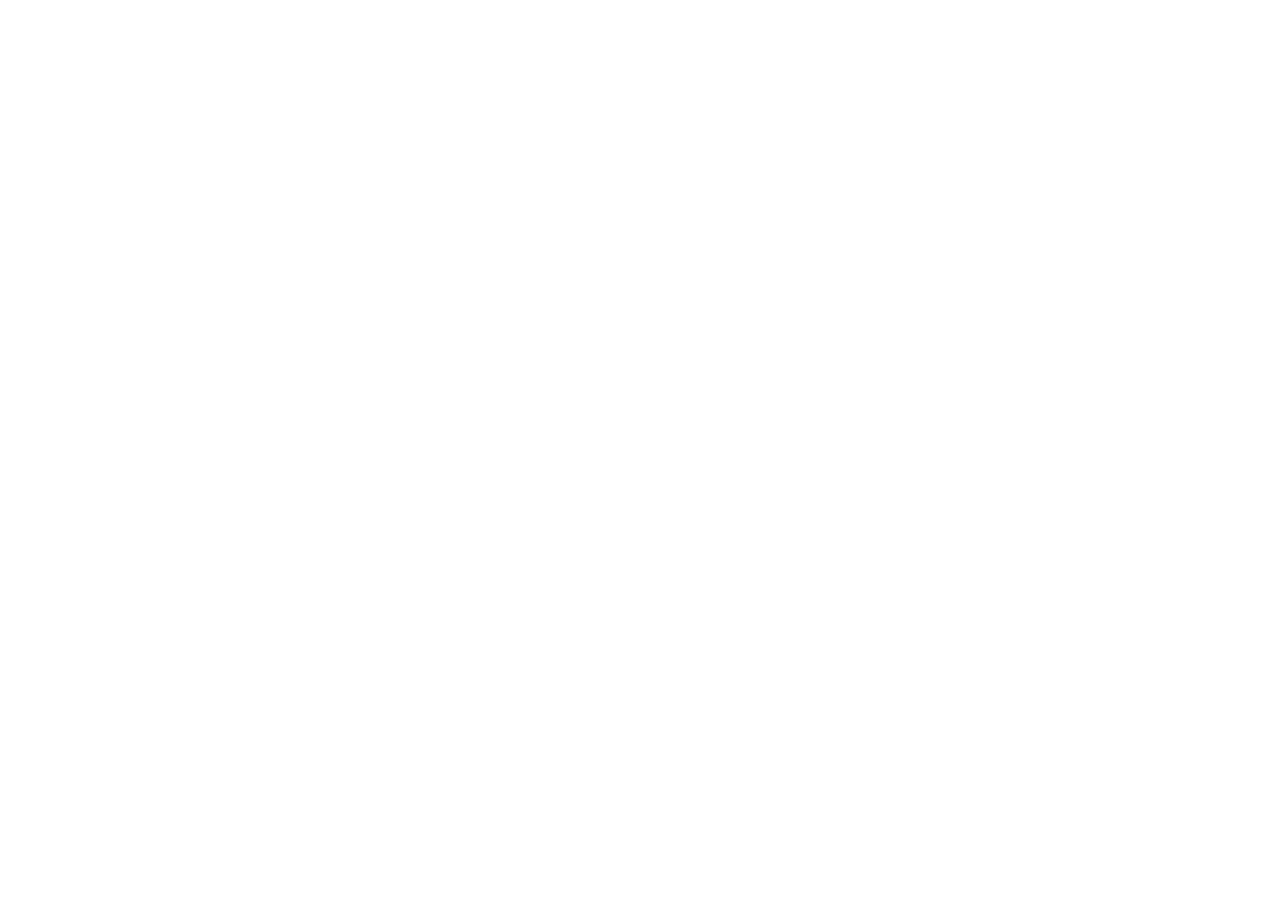
==== index.html @ db789dbf "Added the initial files for the template, Layes, Backbone, Jquery" ====
<!DOCTYPE html>
<!--[if IEMobile 7 ]>    <html class="no-js iem7"> <![endif]-->
<!--[if (gt IEMobile 7)|!(IEMobile)]><!--> <html class="no-js"> <!--<![endif]-->
    <head>
        <meta charset="utf-8">
        <title></title>
        <meta name="description" content="">
        <meta name="HandheldFriendly" content="True">
        <meta name="MobileOptimized" content="320">
        <meta name="viewport" content="width=device-width, initial-scale=1">
        <meta http-equiv="cleartype" content="on">

        <link rel="apple-touch-icon-precomposed" sizes="144x144" href="img/touch/apple-touch-icon-144x144-precomposed.png">
        <link rel="apple-touch-icon-precomposed" sizes="114x114" href="img/touch/apple-touch-icon-114x114-precomposed.png">
        <link rel="apple-touch-icon-precomposed" sizes="72x72" href="img/touch/apple-touch-icon-72x72-precomposed.png">
        <link rel="apple-touch-icon-precomposed" href="img/touch/apple-touch-icon-57x57-precomposed.png">
        <link rel="shortcut icon" href="img/touch/apple-touch-icon.png">

        <!-- Tile icon for Win8 (144x144 + tile color) -->
        <meta name="msapplication-TileImage" content="img/touch/apple-touch-icon-144x144-precomposed.png">
        <meta name="msapplication-TileColor" content="#222222">


        <!-- For iOS web apps. Delete if not needed. https://github.com/h5bp/mobile-boilerplate/issues/94 -->
        <!--
        <meta name="apple-mobile-web-app-capable" content="yes">
        <meta name="apple-mobile-web-app-status-bar-style" content="black">
        <meta name="apple-mobile-web-app-title" content="">
        -->

        <!-- This script prevents links from opening in Mobile Safari. https://gist.github.com/1042026 -->
        <!--
        <script>(function(a,b,c){if(c in b&&b[c]){var d,e=a.location,f=/^(a|html)$/i;a.addEventListener("click",function(a){d=a.target;while(!f.test(d.nodeName))d=d.parentNode;"href"in d&&(d.href.indexOf("http")||~d.href.indexOf(e.host))&&(a.preventDefault(),e.href=d.href)},!1)}})(document,window.navigator,"standalone")</script>
        -->

        <link rel="stylesheet" href="css/normalize.css">
        <link rel="stylesheet" href="css/main.css">
        <script src="js/vendor/modernizr-2.6.2.min.js"></script>
    </head>
    <body>

        <!-- Add your site or application content here -->

        <script src="js/vendor/zepto.min.js"></script>
        <script src="js/helper.js"></script>

        <!-- Google Analytics: change UA-XXXXX-X to be your site's ID. -->
        <script>
            var _gaq=[["_setAccount","UA-XXXXX-X"],["_trackPageview"]];
            (function(d,t){var g=d.createElement(t),s=d.getElementsByTagName(t)[0];g.async=1;
            g.src=("https:"==location.protocol?"//ssl":"//www")+".google-analytics.com/ga.js";
            s.parentNode.insertBefore(g,s)}(document,"script"));
        </script>
    </body>
</html>
---- css/main.css ----
/*
 * HTML5 Boilerplate
 *
 * What follows is the result of much research on cross-browser styling.
 * Credit left inline and big thanks to Nicolas Gallagher, Jonathan Neal,
 * Kroc Camen, and the H5BP dev community and team.
 */

/* ==========================================================================
   Base styles: opinionated defaults
   ========================================================================== */

html,
button,
input,
select,
textarea {
    color: #222;
}

body {
    font-size: 1em;
    line-height: 1.4;
}

a {
    color: #00e;
}

a:visited {
    color: #551a8b;
}

a:hover {
    color: #06e;
}

/*
 * Remove the gap between images and the bottom of their containers: h5bp.com/i/440
 */

img {
    vertical-align: middle;
}

/*
 * Remove default fieldset styles.
 */

fieldset {
    border: 0;
    margin: 0;
    padding: 0;
}

/*
 * Allow only vertical resizing of textareas.
 */

textarea {
    resize: vertical;
}

/* ==========================================================================
   Author's custom styles
   ========================================================================== */


















/* ==========================================================================
   Helper classes
   ========================================================================== */

/* Prevent callout */

.nocallout {
    -webkit-touch-callout: none;
}

.pressed {
    background-color: rgba(0, 0, 0, 0.7);
}

/* A hack for HTML5 contenteditable attribute on mobile */

textarea[contenteditable] {
    -webkit-appearance: none;
}

/* A workaround for S60 3.x and 5.0 devices which do not animated gif images if
   they have been set as display: none */

.gifhidden {
    position: absolute;
    left: -100%;
}

/*
 * Image replacement
 */

.ir {
    background-color: transparent;
    background-repeat: no-repeat;
    border: 0;
    direction: ltr;
    display: block;
    overflow: hidden;
    text-align: left;
    text-indent: -999em;
}

.ir br {
    display: none;
}

/*
 * Hide from both screenreaders and browsers: h5bp.com/u
 */

.hidden {
    display: none !important;
    visibility: hidden;
}

/*
 * Hide only visually, but have it available for screenreaders: h5bp.com/v
 */

.visuallyhidden {
    border: 0;
    clip: rect(0 0 0 0);
    height: 1px;
    margin: -1px;
    overflow: hidden;
    padding: 0;
    position: absolute;
    width: 1px;
}

/*
 * Extends the .visuallyhidden class to allow the element to be focusable
 * when navigated to via the keyboard: h5bp.com/p
 */

.visuallyhidden.focusable:active,
.visuallyhidden.focusable:focus {
    clip: auto;
    height: auto;
    margin: 0;
    overflow: visible;
    position: static;
    width: auto;
}

/*
 * Hide visually and from screenreaders, but maintain layout
 */

.invisible {
    visibility: hidden;
}

/**
 * Clearfix helper
 * Used to contain floats: h5bp.com/q
 */

.clearfix:before,
.clearfix:after {
    content: "";
    display: table;
}

.clearfix:after {
    clear: both;
}

/*
 * For IE 6/7 only
 * Include this rule to trigger hasLayout and contain floats.
 */

.clearfix {
    *zoom: 1;
}

/* ==========================================================================
   EXAMPLE Media Queries for Responsive Design.
   Theses examples override the primary ('mobile first') styles.
   Modify as content requires.
   ========================================================================== */

@media only screen and (min-width: 800px) {
    /* Style adjustments for viewports that meet the condition */
}

@media only screen and (-webkit-min-device-pixel-ratio: 1.5),
       only screen and (min-resolution: 144dpi) {
    /* Style adjustments for viewports that meet the condition */
}
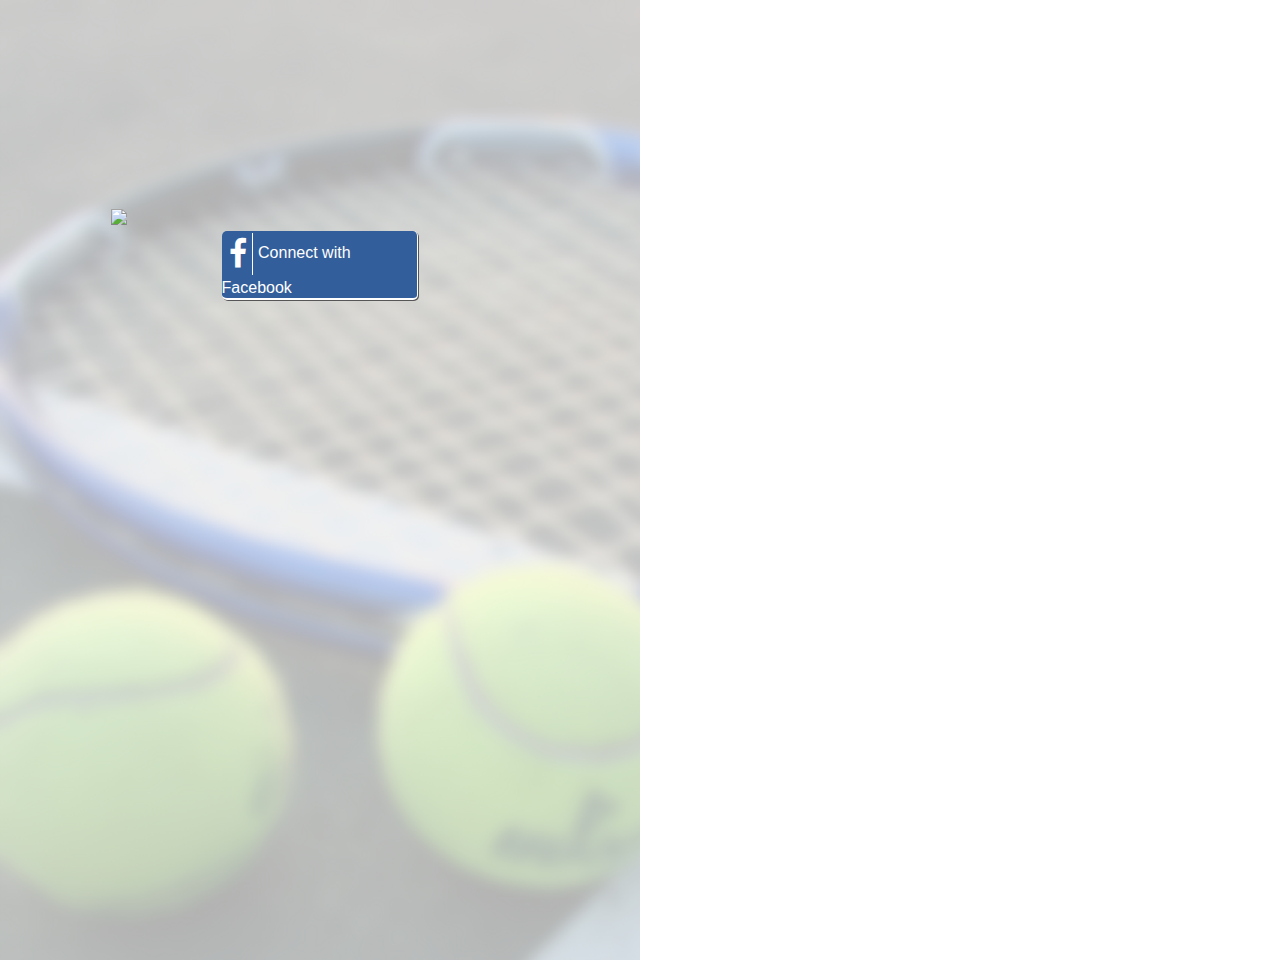
==== commit 8d9aeb6e: "COmmmit for working facebook log in, redirect to page" ====
--- a/index.html
+++ b/index.html
@@ -35,21 +35,66 @@
 
         <link rel="stylesheet" href="css/normalize.css">
         <link rel="stylesheet" href="css/main.css">
+        <link rel="stylesheet" href="css/layers.min.css" >
         <script src="js/vendor/modernizr-2.6.2.min.js"></script>
+        <link href="//netdna.bootstrapcdn.com/font-awesome/4.0.3/css/font-awesome.css" rel="stylesheet">
+
     </head>
     <body>
 
-        <!-- Add your site or application content here -->
+        <!-- signIn, Log In -->
+
+        <div id="signIn" class='page activePage'>
+            <div id="background">
+                <div class="mask">
+                    <div id="fb-root"></div>
+                    <div class="column eight center">
+                        <img class="logo" src="img/logo.png">
+                    </div>
+
+                    <div id="facebooklogin" class="column four center">
+                        <a href="javascript:loginUser()"> 
+                            <i class="fa fa-facebook"></i>
+                            <span class="facbook">Connect with Facebook</span>
+                        </a>
+                    </div>
+
+
+
+                </div>
+            </div>
+
+        </div>
+
+        <div id="signUp" class="page">
+            this is a test
+            If you can see this it is a success
+
+
+        </div>
+
+
+        <!-- signIn, Log In -->
+        <div id="userHome">
+
+
+
+        </div>
+
 
         <script src="js/vendor/zepto.min.js"></script>
         <script src="js/helper.js"></script>
+        <script src="http://code.jquery.com/jquery-1.8.2.min.js"></script>
+        <script src="js/facebook.js"></script>
+        <!-- Google Analytics: change UA-XXXXX-X to be your site's ID. -->
+<!---        
 
-        <!-- Google Analytics: change UA-XXXXX-X to be your site's ID. -->
-        <script>
-            var _gaq=[["_setAccount","UA-XXXXX-X"],["_trackPageview"]];
-            (function(d,t){var g=d.createElement(t),s=d.getElementsByTagName(t)[0];g.async=1;
-            g.src=("https:"==location.protocol?"//ssl":"//www")+".google-analytics.com/ga.js";
-            s.parentNode.insertBefore(g,s)}(document,"script"));
-        </script>
+
+// <script>
+        //     var _gaq=[["_setAccount","UA-XXXXX-X"],["_trackPageview"]];
+        //     (function(d,t){var g=d.createElement(t),s=d.getElementsByTagName(t)[0];g.async=1;
+        //     g.src=("https:"==location.protocol?"//ssl":"//www")+".google-analytics.com/ga.js";
+        //     s.parentNode.insertBefore(g,s)}(document,"script"));
+        </script> -->
     </body>
 </html>
--- a/css/main.css
+++ b/css/main.css
@@ -65,10 +65,68 @@
    Author's custom styles
    ========================================================================== */
 
-
-
-
-
+/* ------------------------ Page ---------*/
+
+.page{
+    position:absolute;
+    visibility:hidden;
+    display:block;
+    width: 640px;
+    height: 960px;
+}
+
+.activePage{
+    visibility: visible;
+}
+
+/* ------------------------ SIGN UP ---------*/
+
+#background{
+    display:block;
+    width: 640px;
+    height: 960px;
+    background-image: url('../img/tennis_blur.jpg');
+}
+
+.mask{
+    width: 100%;
+    height: 100%;
+    background-color: rgba(250,250,250,0.7);
+}
+
+.facebook{
+    border-left: 2px solid black;
+    text-decoration: none;
+}
+
+
+#facebooklogin{
+    border-right: 1px solid white;
+    border-bottom: 2px solid white;
+    background-color: #325e9b;
+    border-radius: 5px;
+    box-shadow: 1px 1px 0px 0px #565656;
+}   
+
+#facebooklogin a{
+    color: #FFF;
+    text-decoration: none;
+    text-shadow: 0px 2px 2px 0px #7A6D6D;
+    box-shadow: 1px #7A6D6D;
+}
+
+#facebooklogin i{
+    color: #FFF;
+    margin: 2px;
+    font-size: 2em;
+    padding: 5px;
+    vertical-align: middle;
+    box-shadow: 1px 0px 0px 0px #FFF;
+}
+
+.logo{
+  margin-top: 50%;
+}
 
 
 
--- a/css/layers.min.css
+++ b/css/layers.min.css
@@ -0,0 +1,7 @@
+/*
+Layers CSS 1.0.2 
+Released by Jerry Jäppinen under the MIT license
+http://eiskis.net/layers
+2013-10-25 14:56 Europe/Helsinki
+*/
+html,body,div,span,object,iframe,h1,h2,h3,h4,h5,h6,p,blockquote,pre,abbr,address,cite,code,del,dfn,em,img,ins,kbd,q,samp,a,small,strong,sub,sup,var,dl,dt,dd,ol,ul,li,fieldset,form,label,legend,table,caption,tbody,tfoot,thead,tr,th,td,article,aside,canvas,details,figcaption,figure,footer,header,hgroup,menu,nav,section,summary,time,mark,audio,video{clear:both;outline:0;border-width:0;border-style:solid;border-color:transparent;background:transparent;outline-style:solid;vertical-align:baseline}html,body,blockquote,pre,table,form{margin:0;padding:0}figure,button,input,select,textarea{margin:0}img,iframe,button,input,select,textarea{max-width:100%}iframe{width:100%}article,aside,details,figcaption,figure,footer,header,hgroup,menu,nav,section,summary{display:block}audio,canvas,video{display:inline-block;*display:inline;*zoom:1}audio:not([controls]){display:none}[hidden]{display:none}img{-ms-interpolation-mode:bicubic}svg:not(:root){overflow:hidden}pre{white-space:pre-wrap;word-wrap:break-word}ul{list-style:disc;padding-left:2em}ol{list-style:decimal;padding-left:2em}nav ul,nav ol{list-style:none;list-style-image:none;padding-left:0}sub,sup{line-height:0;position:relative;vertical-align:baseline}sup{top:-0.5em}sub{bottom:-0.25em}table{width:100%;border-collapse:collapse;border-spacing:0}caption,th,td{text-align:left;vertical-align:top}html{font-size:100%;font-family:sans-serif;-webkit-text-size-adjust:100%;-ms-text-size-adjust:100%}h1,h2,h3,h4,h5,h6,strong,dt,mark,th{font-weight:bold}a{text-decoration:underline}a:hover{text-decoration:none}input,select,textarea,button{font-family:inherit}input[type=""],input:not([type]),input[type="text"],input[type="password"],input[type="email"],input[type="url"],input[type="search"],input[type="tel"],select,textarea,pre,code,kbd,samp{font-size:inherit;line-height:inherit}button,input,select,textarea,pre,code,kbd,samp{font-weight:inherit}button,select{text-transform:none}em,dfn,q,blockquote{font-style:italic}del{text-decoration:line-through}blockquote,q{quotes:none}blockquote:before,blockquote:after,q:before,q:after{content:'';content:none}button,input[type="submit"],input[type="reset"],input[type="button"],input[type=""],input:not([type]),input[type="text"],input[type="password"],input[type="email"],input[type="url"],input[type="search"],input[type="tel"],textarea{-webkit-box-sizing:content-box;-moz-box-sizing:content-box;box-sizing:content-box;display:inline-block}input[type="search"]{-webkit-appearance:textfield;-moz-appearance:textfield}input[type="search"]::-webkit-search-cancel-button,input[type="search"]::-webkit-search-decoration{-webkit-appearance:none}input[type="checkbox"],input[type="radio"]{box-sizing:border-box;padding:0}button::-moz-focus-inner,input::-moz-focus-inner{border:0;padding:0}button,html input[type="button"],input[type="reset"],input[type="submit"]{-webkit-appearance:button}button,html input[type="button"],input[type="reset"],input[type="submit"]{text-align:center}button,input,select{vertical-align:baseline;*vertical-align:middle}textarea{overflow:auto;vertical-align:top}body{cursor:default}abbr[title],dfn[title]{text-decoration:underline;cursor:help}a,label,button,input[type="submit"],input[type="button"],input[type="reset"]{cursor:pointer}.disabled button,.disabled label,.disabled a,button.disabled,label.disabled,a.disabled,.disabled input[type="submit"],.disabled input[type="button"],.disabled input[type="reset"],input[type="submit"].disabled,input[type="button"].disabled,input[type="reset"].disabled{cursor:default}a[disabled],button[disabled],input[disabled]{cursor:default}a:focus{outline-style:dotted}a:active,a:hover{outline:0}input[type="text"],input[type="password"],input[type="email"],input[type="url"],input[type="search"],input[type="tel"],input[type=""],input:not([type]){width:60%;max-width:20em}input[type="text"].squeeze,input[type="password"].squeeze,input[type="email"].squeeze,input[type="url"].squeeze,input[type="search"].squeeze,input[type="tel"].squeeze,input[type=""].squeeze,input:not([type]).squeeze{width:40%;max-width:14em}textarea{width:60%;max-width:32em;height:10.72em}textarea.squeeze{width:40%;height:4.02em;max-width:20em}button.plain,input.plain,textarea.plain{border-width:0;border-style:solid;background-color:transparent;padding:0}button.plain,input[type="submit"].plain,input[type="button"].plain,input[type="reset"].plain{line-height:inherit;font-size:inherit;font-family:inherit}input.buffer,input.buffer-top,textarea.buffer,textarea.buffer-top{padding-top:0.35em}input.buffer,input.buffer-right,textarea.buffer,textarea.buffer-right{padding-right:0.6em}input.buffer,input.buffer-bottom,textarea.buffer,textarea.buffer-bottom{padding-bottom:0.4em}input.buffer,input.buffer-left,textarea.buffer,textarea.buffer-left{padding-left:0.6em}.row,.column{-webkit-box-sizing:border-box;-moz-box-sizing:border-box;box-sizing:border-box}.row{width:100%;clear:both;float:none}.row-content{margin:0 auto;max-width:70em}.row-content.buffer,.row-content.buffer-top{padding-top:2%}.row-content.buffer.even,.row-content.buffer-top.even{padding-top:6%}.row-content.buffer,.row-content.buffer-right{padding-right:8%}.row-content.buffer,.row-content.buffer-bottom{padding-bottom:6%}.row-content.buffer,.row-content.buffer-left{padding-left:8%}.column{clear:none;float:left;min-height:1px}.column.first,.column.full,.column.twelve,.column.center{clear:both}.column.right{float:right}.column.center,.column.right.center{float:none}.column{margin-left:0;margin-right:3.8%}.column.last,.column.reset{margin-right:0 !important}.column.right{margin-right:0;margin-left:3.8%}.column.right.last,.column.right.reset{margin-left:0 !important}.column.center,.column.right.center{margin-right:auto !important;margin-left:auto !important}.column.full,.column.twelve{width:100%}.column.one{width:4.85%}.column.two,.column.sixth{width:13.45%}.column.three,.column.fourth{width:22.05%}.column.four,.column.twosixths,.column.third{width:30.75%}.column.five{width:39.45%}.column.six,.column.half,.column.threesixths,.column.twofourths{width:48%}.column.seven{width:56.75%}.column.eight,.column.foursixths,.column.twothirds{width:65.4%}.column.nine,.column.threefourths{width:74.05%}.column.ten,.column.fivesixths{width:82.7%}.column.eleven{width:91.35%}.column.push-one{margin-left:8.65%}.column.right.push-one{margin-right:8.65%}.column.push-two,.column.push-sixth{margin-left:17.25%}.column.right.push-two,.column.right.push-sixth{margin-right:17.25%}.column.push-three,.column.push-fourth{margin-left:25.85%}.column.right.push-three,.column.right.push-fourth{margin-right:25.85%}.column.push-four,.column.push-twosixths,.column.push-third{margin-left:34.55%}.column.right.push-four,.column.right.push-twosixths,.column.right.push-third{margin-right:34.55%}.column.push-five{margin-left:43.25%}.column.right.push-five{margin-right:43.25%}.column.push-six,.column.push-half,.column.push-threesixths,.column.push-twofourths{margin-left:51.8%}.column.right.push-six,.column.right.push-half,.column.right.push-threesixths,.column.right.push-twofourths{margin-right:51.8%}.column.push-seven{margin-left:60.55%}.column.right.push-seven{margin-right:60.55%}.column.push-eight,.column.push-foursixths,.column.push-twothirds{margin-left:69.2%}.column.right.push-eight,.column.right.push-foursixths,.column.right.push-twothirds{margin-right:69.2%}.column.push-nine,.column.push-threefourths{margin-left:77.85%}.column.right.push-nine,.column.right.push-threefourths{margin-right:77.85%}.column.push-ten,.column.push-fivesixths{margin-left:86.5%}.column.right.push-ten,.column.right.push-fivesixths{margin-right:86.5%}.column.push-eleven{margin-left:95.15%}.column.right.push-eleven{margin-right:95.15%}.column.one.reset{width:8.3%}.column.two.reset,.column.sixth.reset{width:16.65%}.column.three.reset,.column.fourth.reset{width:25%}.column.four.reset,.column.twosixths.reset,.column.third.reset{width:33.3%}.column.five.reset{width:41.65%}.column.six.reset,.column.half.reset,.column.threesixths.reset,.column.twofourths.reset{width:50%}.column.seven.reset{width:58.3%}.column.eight.reset,.column.foursixths.reset,.column.twothirds.reset{width:66.6%}.column.nine.reset,.column.threefourths.reset{width:75%}.column.ten.reset,.column.fivesixths.reset{width:83.35%}.column.eleven.reset{width:91.7%}.column.reset.push-one{margin-left:8.3%}.column.reset.right.push-one{margin-right:8.3%}.column.reset.push-two,.column.reset.push-sixth{margin-left:16.65%}.column.reset.right.push-two,.column.reset.right.push-sixth{margin-right:16.65%}.column.reset.push-three,.column.reset.push-fourth{margin-left:25%}.column.reset.right.push-three,.column.reset.right.push-fourth{margin-right:25%}.column.reset.push-four,.column.reset.push-twosixths,.column.reset.push-third{margin-left:33.3%}.column.reset.right.push-four,.column.reset.right.push-twosixths,.column.reset.right.push-third{margin-right:33.3%}.column.reset.push-five{margin-left:41.65%}.column.reset.right.push-five{margin-right:41.65%}.column.reset.push-six,.column.reset.push-half,.column.reset.push-threesixths,.column.reset.push-twofourths{margin-left:50%}.column.reset.right.push-six,.column.right.reset.push-half,.column.right.reset.push-threesixths,.column.right.reset.push-twofourths{margin-right:50%}.column.reset.push-seven{margin-left:58.3%}.column.reset.right.push-seven{margin-right:58.3%}.column.reset.push-eight,.column.reset.push-foursixths,.column.reset.push-twothirds{margin-left:66.6%}.column.reset.right.push-eight,.column.reset.right.push-foursixths,.column.reset.right.push-twothirds{margin-right:66.6%}.column.reset.push-nine,.column.reset.push-threefourths{margin-left:75%}.column.reset.right.push-nine,.column.reset.right.push-threefourths{margin-right:75%}.column.reset.push-ten,.column.reset.push-fivesixths{margin-left:83.35%}.column.reset.right.push-ten,.column.reset.right.push-fivesixths{margin-right:83.35%}.column.reset.push-eleven{margin-left:91.7%}.column.reset.right.push-eleven{margin-right:91.7%}.column.fluid{clear:none;float:left;width:100%;margin-left:0;margin-right:0}.column.fluid > .column-content{margin-right:10em}.column.fixed{position:static;clear:none;float:right;margin-right:0;margin-left:-100%;width:10em}.column.fluid.right > .column-content{margin-right:0;margin-left:10em}.column.fixed.right{float:left}ul.plain,ul.plain ul,ul.plain ol,ol.plain,ol.plain ul,ol.plain ol,ul.inline,ol.inline,ul.collapse,ol.collapse{padding-left:0;list-style-type:none}ul.plain ul,ul.plain ol,ol.plain ul,ol.plain ol,ul.inline ul,ul.inline ol,ol.inline ul,ol.inline ol,ul.collapse ul,ul.collapse ol,ol.collapse ul,ol.collapse ol{margin-top:0;margin-bottom:0}dl.plain dt{font-weight:inherit}ul.inline.right,ol.inline.right,dl.inline.right{text-align:right}ul.inline.center,ol.inline.center,dl.inline.center{text-align:center}ul.inline > li,ol.inline > li,dl.inline > dt,dl.inline > dd{display:inline}ul.collapse,ol.collapse,dl.collapse{float:left;clear:none}ul.collapse.right,ol.collapse.right,dl.collapse.right{float:right}ul.collapse > li,ol.collapse > li,dl.collapse > dt,dl.collapse > dd{float:left;clear:none}body{line-height:1.34}h1,h2,h3,h4,h5,h6{margin-top:1.34em;margin-bottom:0.67em}p,ul,ol,table,pre,blockquote{margin-top:0.67em;margin-bottom:1.34em}ul ul,ul ol,ol ol,ol ul{margin-top:0;margin-bottom:0.67em}dl{margin-bottom:1.34em}dl.plain{margin-top:0.67em}dl.reset,dl.reset-top{margin-top:0}dt{margin-top:0.67em;margin-bottom:0}dl.plain > dt,dl.inline > dt,dl.collapse > dt{margin-top:0}dd{margin-top:0;margin-bottom:0;margin-left:0}caption{margin-bottom:0.67em}th,td{padding:0.67em}.squeeze th,.squeeze td,th.squeeze,td.squeeze,table table th,table table td{padding:0.335em}table.plain th,table.plain td,tr.plain th,tr.plain td,tbody.plain th,tbody.plain td,thead.plain th,thead.plain td,tfoot.plain th,tfoot.plain td,th.plain,td.plain{padding:0}h1.squeeze,h2.squeeze,h3.squeeze,h4.squeeze,h5.squeeze,h6.squeeze,h1.squeeze-top,h2.squeeze-top,h3.squeeze-top,h4.squeeze-top,h5.squeeze-top,h6.squeeze-top{margin-top:0.67em}p.squeeze,ul.squeeze,ol.squeeze,table.squeeze,pre.squeeze,blockquote.squeeze,p.squeeze-top,ul.squeeze-top,ol.squeeze-top,table.squeeze-top,pre.squeeze-top,blockquote.squeeze-top{margin-top:0.335em}h1.squeeze,h2.squeeze,h3.squeeze,h4.squeeze,h5.squeeze,h6.squeeze,h1.squeeze-bottom,h2.squeeze-bottom,h3.squeeze-bottom,h4.squeeze-bottom,h5.squeeze-bottom,h6.squeeze-bottom{margin-bottom:0.335em}p.squeeze,ul.squeeze,ol.squeeze,table.squeeze,pre.squeeze,blockquote.squeeze,p.squeeze-bottom,ul.squeeze-bottom,ol.squeeze-bottom,table.squeeze-bottom,pre.squeeze-bottom,blockquote.squeeze-bottom{margin-bottom:0.67em}.push,.push-top{margin-top:1.34em}.push,.push-right{margin-right:1.34em}.push,.push-bottom{margin-bottom:1.34em}.push,.push-left{margin-left:1.34em}.reset,.reset-top{margin-top:0}.reset,.reset-right{margin-right:0}.reset,.reset-bottom{margin-bottom:0}.reset,.reset-left{margin-left:0}.buffer,.buffer-top{padding-top:1em}.buffer.even,.buffer-top.even{padding-top:2em}.buffer,.buffer-right{padding-right:2em}.buffer,.buffer-bottom{padding-bottom:2em}.buffer,.buffer-left{padding-left:2em}.no-buffer,.no-buffer-top{padding-top:0}.no-buffer,.no-buffer-right{padding-right:0}.no-buffer,.no-buffer-bottom{padding-bottom:0}.no-buffer,.no-buffer-left{padding-left:0}th.left,td.left{text-align:left}th.right,td.right{text-align:right}th.center,td.center{text-align:center}th.top,td.top{vertical-align:top}th.vertical-center,td.vertical-center,th.middle,td.middle{vertical-align:middle}th.bottom,td.bottom{vertical-align:bottom}body{word-break:break-word;-webkit-hyphens:auto;-moz-hyphens:auto;-epub-hyphens:auto;hyphens:auto}input[type="text"],input[type="password"],input[type="email"],input[type="url"],input[type="search"],input[type="tel"]{word-break:normal}html{font-family:"Segoe UI","Lucida Grande","Ubuntu","Roboto","Helvetica Neue","Helvetica","Arial",sans-serif}blockquote,q{font-family:"Droid Serif","Georgia",serif}pre,code,kbd,samp{font-family:"Menlo","Monaco","Segoe UI Mono","Droid Sans Mono","Consolas",monospace;font-size:0.9em}pre code,pre kbd,pre samp{font-size:1em}h1,h2,h3{text-rendering:optimizeLegibility}.keep-left,.keep-right{clear:none}.keep-left{float:left}.keep-right{float:right}.keep-center{margin-right:auto;margin-left:auto}.static{position:static}.relative{position:relative}.absolute{position:static}.fixed{position:fixed}.block{display:block}.inline-block{display:inline-block}.inline{display:inline}ul.inline,ol.inline,dl.inline{display:block}.hidden{display:none}.clear{clear:both}.clear-after:after{content:" ";display:table;clear:both}.clear-after{*zoom:1}.dry{text-indent:-9999em;direction:ltr}.content-box{-webkit-box-sizing:content-box;-moz-box-sizing:content-box;box-sizing:content-box}.border-box{-webkit-box-sizing:border-box;-moz-box-sizing:border-box;box-sizing:border-box}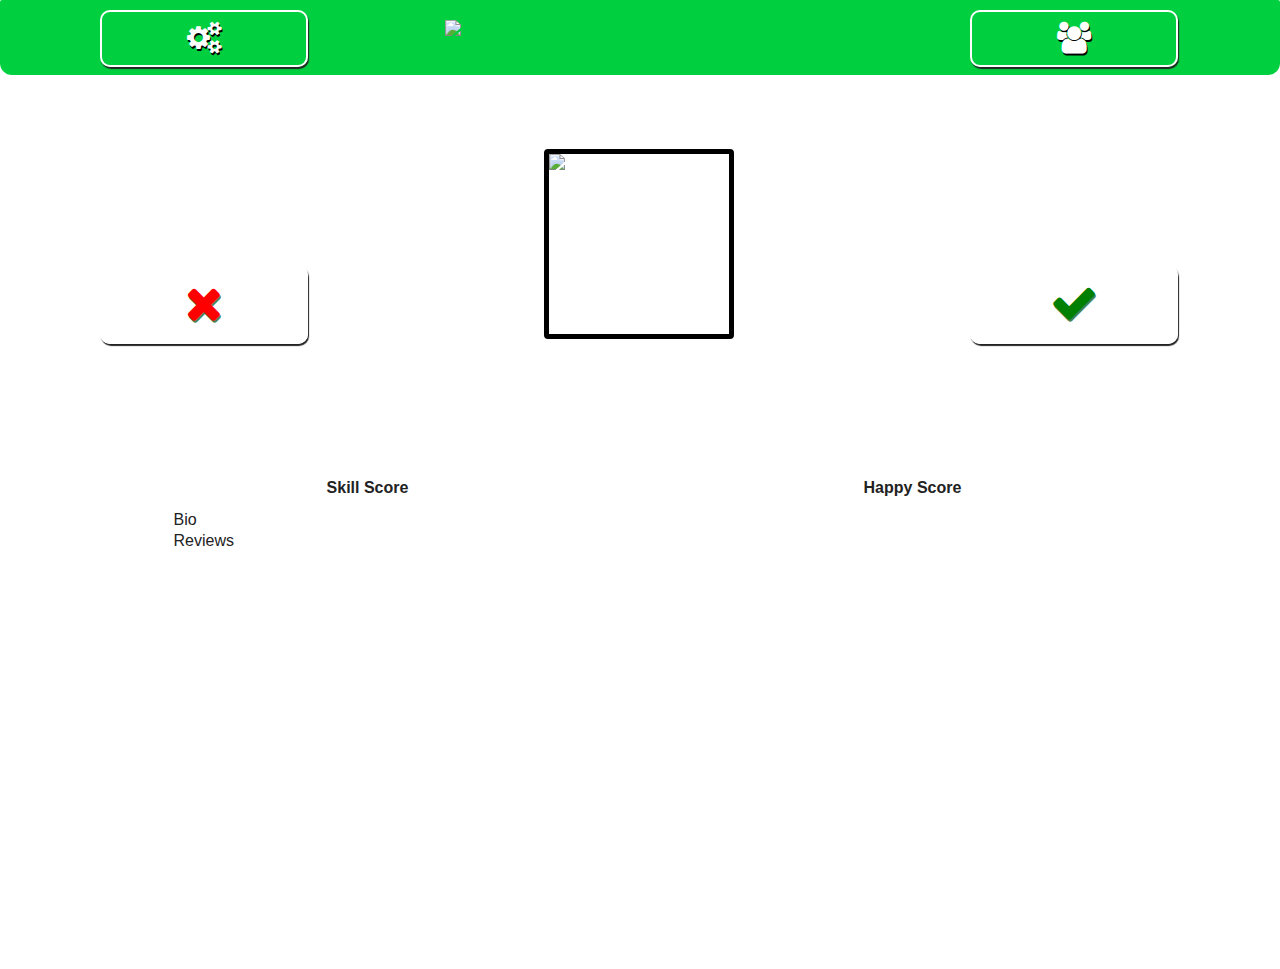
==== commit 7f27562c: "Continued development for the main match page, head and asses were added" ====
--- a/index.html
+++ b/index.html
@@ -44,7 +44,7 @@
 
         <!-- signIn, Log In -->
 
-        <div id="signIn" class='page activePage'>
+        <div id="signIn" class='page'>
             <div id="background">
                 <div class="mask">
                     <div id="fb-root"></div>
@@ -58,18 +58,66 @@
                             <span class="facbook">Connect with Facebook</span>
                         </a>
                     </div>
+                </div>
+            </div>
+        </div>
+
+        <div id="matchHome" class="page activePage">
+            <div class="row navbar">
+                <div class="column four">
+                    <div class="btn settingsBtn">
+                        <i class="fa fa-gears"></i>
+                    </div>
+                </div>
+                <div class="column third">
+                    <img id="headerLogo" src="img/headerLogo.png">
+                </div>
+                <div class="column four last">
+                    <div class="btn chatBtn">
+                        <i class="fa fa-group"></i>
+                    </div>
+                </div>
 
 
+            </div>
+            <div class="content">
+                <div class="row">
+                    <div class="column four">
+                        <div class="desc no">
+                            <i class="fa fa-times"></i>
+                        </div>
+                    </div>
+                    <div class="column third profilePic">
+                        <div id="profilePic"><img src="img/profilePic.png"></div>
+                    </div>
 
+                    <div class="column  four last ">
+                        <div class="desc yes">
+                            <i class="fa fa-check"></i>
+                        </div>
+                    </div>
                 </div>
+                <div class="row">
+                    <div class="column five push-one">
+                        <div class="skill score">
+
+                            <h4>Skill Score</h4>
+                        </div>
+                    </div>
+                    <div class="column five last">
+                        <div class="happy score">
+
+                            <h4>Happy Score</h4>
+                        </div>
+                    </div>
+                </div>
+                <div class="column nine center bio">
+                    Bio
+                </div>
+                <div class="column nine center reviews">
+                    Reviews
+                </div>  
             </div>
-
-        </div>
-
-        <div id="signUp" class="page">
-            this is a test
-            If you can see this it is a success
-
 
         </div>
 
--- a/css/main.css
+++ b/css/main.css
@@ -128,6 +128,96 @@
   margin-top: 50%;
 }
 
+
+/* ------------------------ matchHome ---------*/
+#matchHome{
+    background-color: #fff;
+    width:100%;
+    height: 100%;
+}
+
+.navbar{
+    background-color: #00CF3F;
+    padding: 10px;
+    color: #FFF;
+    border-radius: 2px 2px 12px 12px;
+    height: 75px;
+}
+
+.navbar h1{
+    text-shadow: 1px 2px #000;
+    text-align: center;
+    margin-top: 17px;
+}
+
+.btn{
+    border: 1px #4A8253;
+    font-size: 2em;
+    padding: 5px;
+    border: 2px solid #FFF;
+    text-align: center;
+    border-radius: 10px;
+    text-shadow: 1px 2px #000;
+    box-shadow: 1px 2px 1px #232323;
+    width:50%;
+    margin:auto;
+}
+
+.btn:hover{
+    color: #FFFF41;
+    background-color: #A9FDCC;
+}
+
+#headerLogo{
+    margin-top: 10px;
+    height: auto;
+}
+
+.profilePic{
+    margin: 0px;
+
+}
+.content{
+    margin-top: 5%;
+    height: 90%;
+    padding:10px;
+}
+
+#profilePic{
+    border: 5px black solid;
+    border-radius: 4px;
+    margin:auto;
+    margin-bottom: 30%;
+    height: 180px;
+    width: 180px;
+}
+
+.desc{
+    border: 1px #4A8253;
+    font-size: 3em;
+    padding: 5px;
+    border: 2px solid #FFF;
+    text-align: center;
+    border-radius: 10px;
+    text-shadow: 1px 2px #4A8253;
+    box-shadow: 1px 2px 1px #232323;
+    width:50%;
+    margin:auto;
+    margin-top: 30%;
+}
+
+.yes{
+    color: green;
+}
+
+.no{
+    color:red;
+}
+
+.score{
+    margin:auto;
+    text-align: center;
+}
 
 
 
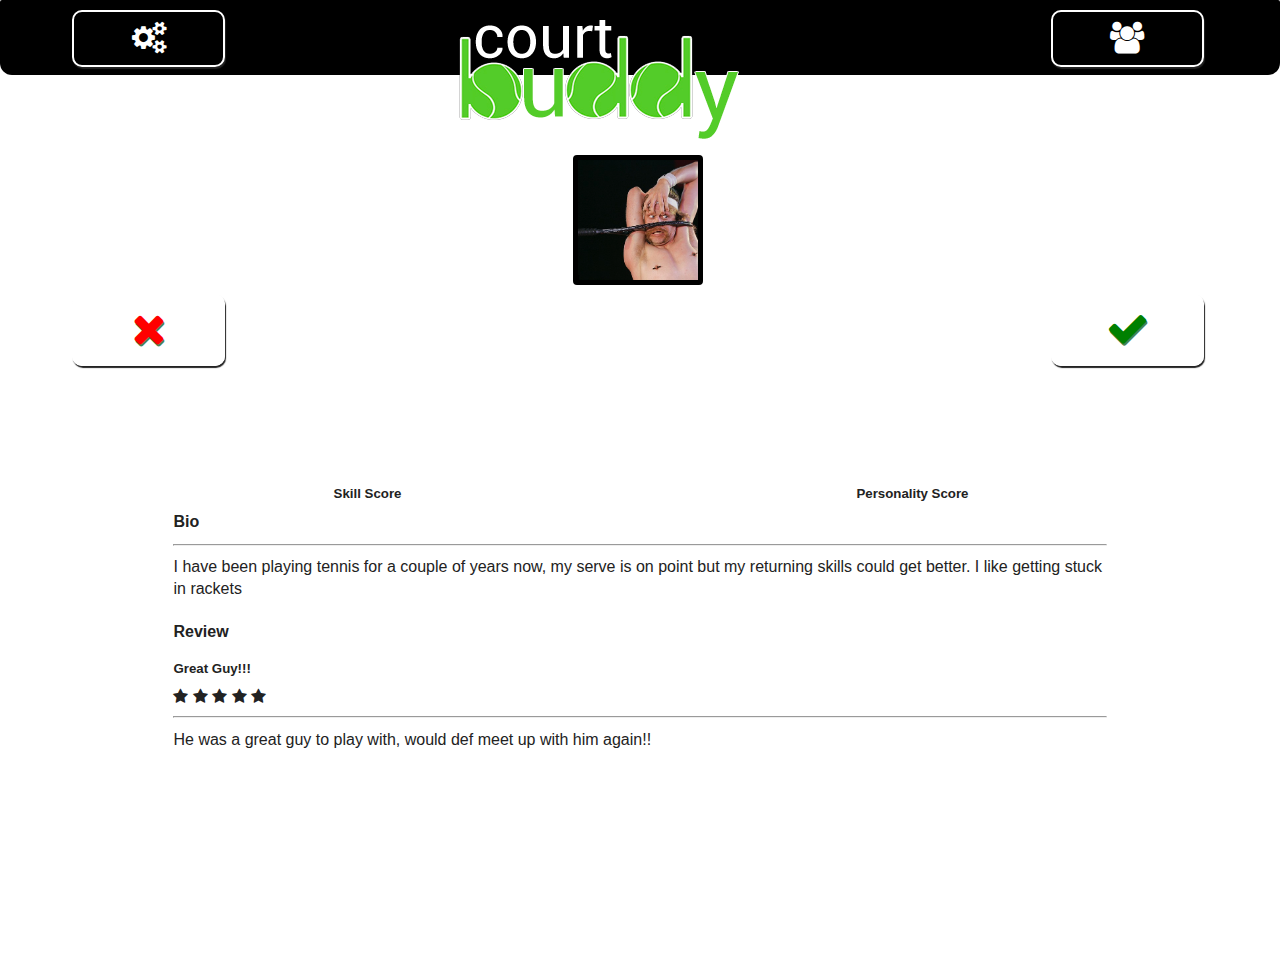
==== commit aeca6ca2: "editing the page for mobile" ====
--- a/index.html
+++ b/index.html
@@ -64,15 +64,15 @@
 
         <div id="matchHome" class="page activePage">
             <div class="row navbar">
-                <div class="column four">
+                <div class="column three">
                     <div class="btn settingsBtn">
                         <i class="fa fa-gears"></i>
                     </div>
                 </div>
-                <div class="column third">
+                <div class="column half">
                     <img id="headerLogo" src="img/headerLogo.png">
                 </div>
-                <div class="column four last">
+                <div class="column three last">
                     <div class="btn chatBtn">
                         <i class="fa fa-group"></i>
                     </div>
@@ -82,16 +82,16 @@
             </div>
             <div class="content">
                 <div class="row">
-                    <div class="column four">
+                    <div class="column three">
                         <div class="desc no">
                             <i class="fa fa-times"></i>
                         </div>
                     </div>
-                    <div class="column third profilePic">
+                    <div class="column half profilePic">
                         <div id="profilePic"><img src="img/profilePic.png"></div>
                     </div>
 
-                    <div class="column  four last ">
+                    <div class="column three last ">
                         <div class="desc yes">
                             <i class="fa fa-check"></i>
                         </div>
@@ -101,21 +101,42 @@
                     <div class="column five push-one">
                         <div class="skill score">
 
-                            <h4>Skill Score</h4>
+                            <h5>Skill Score</h5>
                         </div>
                     </div>
                     <div class="column five last">
                         <div class="happy score">
 
-                            <h4>Happy Score</h4>
+                            <h5>Personality Score</h5>
                         </div>
                     </div>
                 </div>
                 <div class="column nine center bio">
-                    Bio
+                    <div class="row">
+                        <h4>Bio</h4><hr>
+                    </div>
+                    <p>I have been playing tennis for a couple of years now, my serve is on point but my returning skills could get better. I like getting stuck in rackets</p>
                 </div>
                 <div class="column nine center reviews">
-                    Reviews
+                    <div class="row">
+                        <h4>Review</h4>
+                    </div>
+
+                    <div class="review">
+                        <h5>Great Guy!!!</h5>
+                        <div class="stars">
+                            <i class="fa fa-star"></i>
+                            <i class="fa fa-star"></i>
+                            <i class="fa fa-star"></i>
+                            <i class="fa fa-star"></i>
+                            <i class="fa fa-star"></i>
+                        </div>  
+                        <hr>
+                        <p>He was a great guy to play with, would def meet up with him again!!</p>
+
+
+                    </div>
+
                 </div>  
             </div>
 
--- a/css/main.css
+++ b/css/main.css
@@ -71,8 +71,8 @@
     position:absolute;
     visibility:hidden;
     display:block;
-    width: 640px;
-    height: 960px;
+    width: 100%;
+    height: 100%;
 }
 
 .activePage{
@@ -83,8 +83,8 @@
 
 #background{
     display:block;
-    width: 640px;
-    height: 960px;
+    width:100%;
+    height: 100%;
     background-image: url('../img/tennis_blur.jpg');
 }
 
@@ -133,11 +133,10 @@
 #matchHome{
     background-color: #fff;
     width:100%;
-    height: 100%;
 }
 
 .navbar{
-    background-color: #00CF3F;
+    background-color: #000;       /*#00CF3F;*/
     padding: 10px;
     color: #FFF;
     border-radius: 2px 2px 12px 12px;
@@ -164,8 +163,8 @@
 }
 
 .btn:hover{
-    color: #FFFF41;
-    background-color: #A9FDCC;
+    color: #FFF;
+    background-color: #00CF3F;
 }
 
 #headerLogo{
@@ -188,13 +187,13 @@
     border-radius: 4px;
     margin:auto;
     margin-bottom: 30%;
-    height: 180px;
-    width: 180px;
+    width: 120px;
+    height: 120px;
+
 }
 
 .desc{
-    border: 1px #4A8253;
-    font-size: 3em;
+    font-size: 2.7em;
     padding: 5px;
     border: 2px solid #FFF;
     text-align: center;
@@ -203,7 +202,7 @@
     box-shadow: 1px 2px 1px #232323;
     width:50%;
     margin:auto;
-    margin-top: 30%;
+    margin-top: 50%;
 }
 
 .yes{
@@ -217,6 +216,10 @@
 .score{
     margin:auto;
     text-align: center;
+}
+
+.review:last-child{
+    margin-bottom: 20%;
 }
 
 
